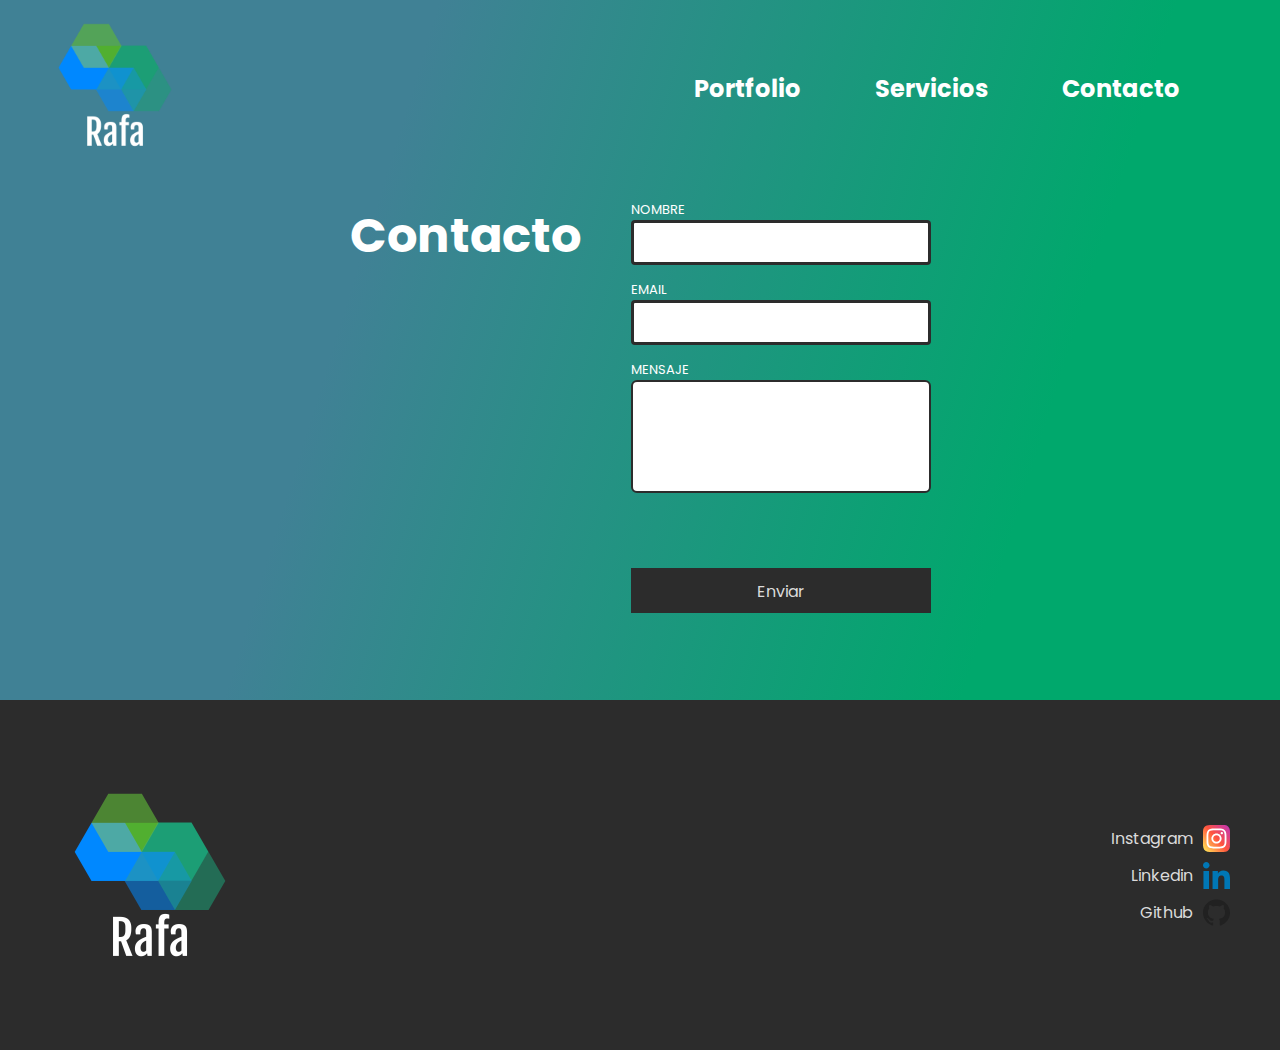
==== contacto.html @ 81ac766e "first commit" ====
<!DOCTYPE html>
<html lang="en">
  <head>
    <meta charset="UTF-8" />
    <meta http-equiv="X-UA-Compatible" content="IE=edge" />
    <meta name="viewport" content="width=device-width, initial-scale=1.0" />
    <link
      href="https://fonts.googleapis.com/css2?family=Montserrat&family=Poppins&display=swap"
      rel="stylesheet"
    />
    <link rel="preconnect" href="https://fonts.gstatic.com" />
    <script defer src="./header/index.js"></script>
    <link rel="stylesheet" href="./header/index.css" />
    <script defer src="./footer/index.js"></script>
    <link rel="stylesheet" href="./footer/index.css" />
    <link rel="stylesheet" href="./contacto.css" />
    <script defer src="./contacto.js"></script>
    <title>Contacto</title>
  </head>
  <body>
    <div class="header-contenedor"></div>
    <div class="home">
      <div class="contacto">
        <form class="form-contacto">
          <h2 class="form-contacto__titulo">Contacto</h2>
          <div class="form-contacto__inputs">
            <div class="form-contacto__input--nombre">
              <label class="form-contacto__label"
                >NOMBRE
                <input
                  autocomplete="off"
                  type="text"
                  class="form-contacto__input"
                />
              </label>
            </div>
            <div class="form-contacto__input--email">
              <label class="form-contacto__label"
                >EMAIL
                <input
                  autocomplete="off"
                  type="text"
                  class="form-contacto__input"
                />
              </label>
            </div>
            <div class="form-contacto__input--mensaje">
              <label class="form-contacto__label"
                >MENSAJE
                <textarea class="form-contacto__textarea"></textarea>
              </label>
            </div>
            <button class="form-contacto__boton">Enviar</button>
          </div>
        </form>
      </div>
    </div>
    <div class="footer-contenedor"></div>
  </body>
</html>
---- header/index.css ----
/* HEADER (mobile) */

.header__nav {
  width: 100%;
  display: flex;
  justify-content: space-between;
  align-items: center;
  position: absolute;
  padding: 10px 40px;
  font-family: "poppins";
}

.header__logo {
  height: 100px;
}

.header__burger {
  height: 50px;
  width: 50px;
  text-align: center;
}

.header__menu-mobile {
  display: none;
  position: absolute;
  top: 0;
  bottom: 0;
  left: 0;
  right: 0;
  background-color: #161616;
  justify-items: center;
  grid-template-rows: 140px auto auto auto;
}

.header__x {
  justify-self: flex-end;
  margin: 35px 25px;
  height: 37px;
  width: 37px;
}

.header__menu-link {
  color: white;
  text-decoration: none;
  font-size: 48px;
  font-weight: bold;
}

.header__nav-links {
  display: none;
}

/* HEADER (desktop) */

@media (min-width: 768px) {
  .header__nav {
    width: 100%;
  }

  .header__logo {
    height: 150px;
    margin: 0px;
  }

  .header__nav-links {
    display: initial;
    margin-right: 25px;
  }

  .header__burger {
    display: none;
  }

  .header__menu-link {
    color: white;
    text-decoration: none;
    font-size: 24px;
    font-weight: bold;
    margin: 0 35px;
  }
}
---- footer/index.css ----
/* FOOTER (mobile) */

.footer {
  display: grid;
  justify-items: center;
  background-color: #2c2c2c;
  color: #dbdbdb;
  height: 350px;
  align-content: center;
  gap: 20px;
  font-family: "poppins";
}

.footer__logo {
  height: 150px;
}

.footer__social-media {
  display: grid;
  justify-items: center;
  gap: 10px;
}

.footer__social-media-link {
  display: flex;
  align-content: center;
  align-items: center;
  text-decoration: none;
}

.footer__social-media-label {
  color: #dbdbdb;
  margin: 0 10px;
}

.footer__social-media-icon {
  height: 27px;
}

/* FOOTER (desktop) */

@media (min-width: 768px) {
  .footer {
    display: flex;
    justify-content: space-between;
    align-items: center;
    padding: 50px;
  }

  .footer__logo {
    height: 200px;
  }

  .footer__social-media {
    justify-items: flex-end;
  }
}
---- contacto.css ----
* {
  box-sizing: border-box;
}

/* BODY */

body {
  margin: 0;
  font-family: "Poppins", sans-serif;
  background-color: black;
}

/* HOME (mobile) */

.home {
  height: 700px;
  display: flex;
  justify-content: center;
}

.home__titulo {
  font-family: "Montserrat";
  font-size: 48px;
  color: white;
  margin: 0;
  align-self: flex-end;
  padding-bottom: 80px;
}

/* HOME (desktop) */

@media (min-width: 768px) {
  .home {
    display: flex;
    justify-content: center;
    height: 700px;
    background: linear-gradient(
      107.17deg,
      #408195 29.35%,
      rgba(0, 210, 135, 0.8) 78.73%
    );
    width: auto;
  }

  .home__titulo {
    padding-left: 60px;
    padding-bottom: 0;
    align-self: center;
  }
}

/* CONTACTO (mobile) */

.contacto {
  margin-top: 70px;
  color: white;
}

.form-contacto {
  display: grid;
  justify-items: center;
  padding: 15px;
}

.form-contacto__titulo {
  margin: 50px;
}

.form-contacto__inputs {
  display: grid;
  gap: 15px;
  width: 80%;
}

.form-contacto__label {
  display: grid;
  font-size: 13px;
}

.form-contacto__input {
  height: 45px;
  border: 3px solid #2c2c2c;
  border-radius: 4px;
  font-family: "poppins";
  padding: 4px;
}

.form-contacto__textarea {
  resize: none;
  height: 113px;
  border-radius: 6px;
  border: 2px solid #2c2c2c;
  font-family: "poppins";
  padding: 4px;
}

.form-contacto__boton {
  color: #dbdbdb;
  font-family: "Poppins";
  font-size: 16px;
  background-color: #2c2c2c;
  padding: 11px 30px;
  border: none;
  margin: 60px 0px;
  height: 45px;
}

/* CONTACTO (desktop) */

@media (min-width: 768px) {
  .form-contacto {
    margin-top: 80px;
    display: flex;
    justify-content: center;
    gap: 50px;
    padding: 50px;
  }

  .form-contacto__titulo {
    margin: 0;
    font-size: 48px;
  }

  .form-contacto__inputs {
    width: 300px;
  }
}
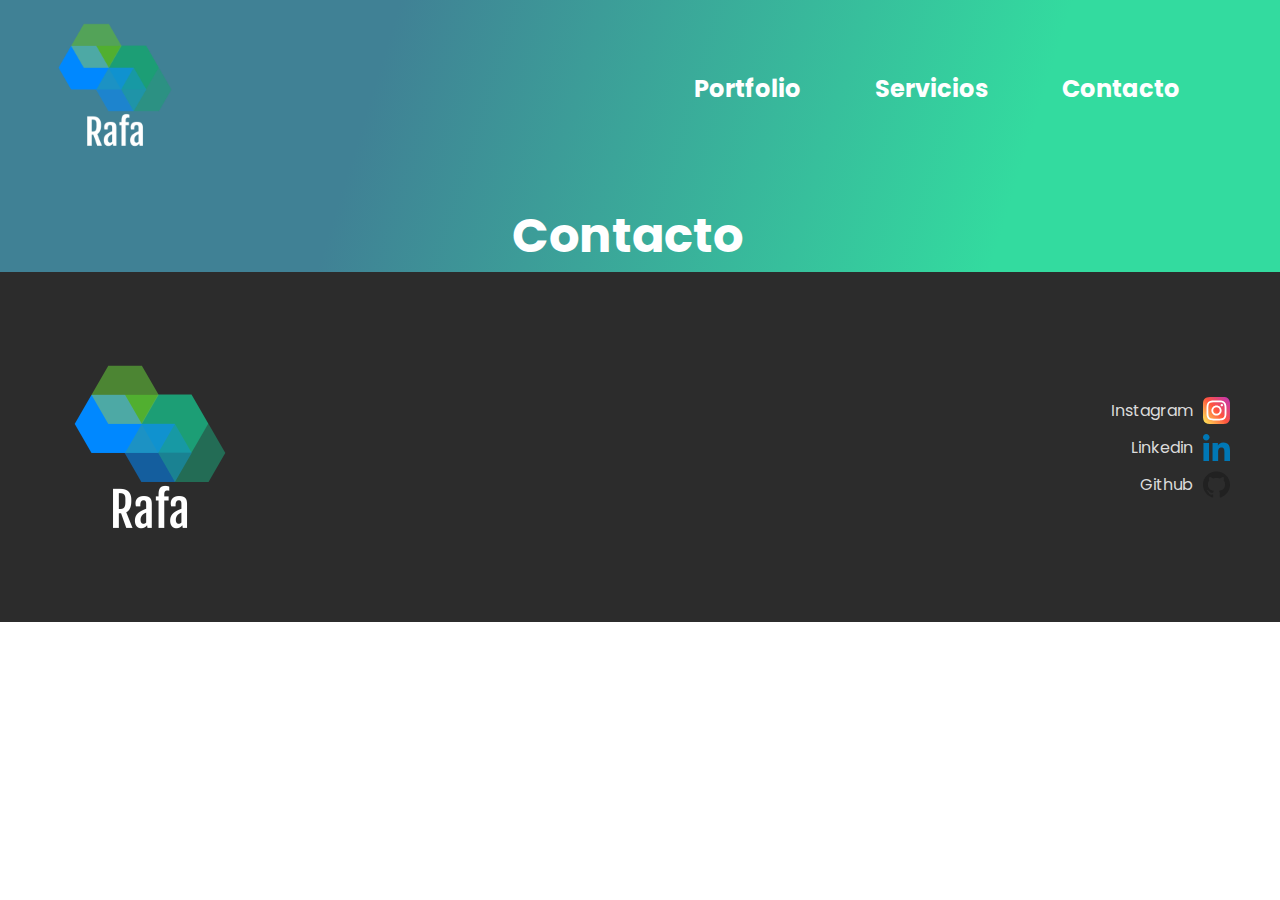
==== commit 837cc7e9: "formulario de contacto fix" ====
--- a/contacto.html
+++ b/contacto.html
@@ -11,6 +11,8 @@
     <link rel="preconnect" href="https://fonts.gstatic.com" />
     <script defer src="./header/index.js"></script>
     <link rel="stylesheet" href="./header/index.css" />
+    <script defer src="./contacto/index.js"></script>
+    <link rel="stylesheet" href="./contacto/index.css" />
     <script defer src="./footer/index.js"></script>
     <link rel="stylesheet" href="./footer/index.css" />
     <link rel="stylesheet" href="./contacto.css" />
@@ -20,7 +22,9 @@
   <body>
     <div class="header-contenedor"></div>
     <div class="home">
-      <div class="contacto">
+      <h1 class="home__titulo">Contacto</h1>
+      <div class="contacto-contenedor"></div>
+      <!-- <div class="contacto">
         <form class="form-contacto">
           <h2 class="form-contacto__titulo">Contacto</h2>
           <div class="form-contacto__inputs">
@@ -28,6 +32,7 @@
               <label class="form-contacto__label"
                 >NOMBRE
                 <input
+                  name="nombre"
                   autocomplete="off"
                   type="text"
                   class="form-contacto__input"
@@ -38,6 +43,7 @@
               <label class="form-contacto__label"
                 >EMAIL
                 <input
+                  name="email"
                   autocomplete="off"
                   type="text"
                   class="form-contacto__input"
@@ -47,13 +53,16 @@
             <div class="form-contacto__input--mensaje">
               <label class="form-contacto__label"
                 >MENSAJE
-                <textarea class="form-contacto__textarea"></textarea>
+                <textarea
+                  name="mensaje"
+                  class="form-contacto__textarea"
+                ></textarea>
               </label>
             </div>
             <button class="form-contacto__boton">Enviar</button>
           </div>
         </form>
-      </div>
+      </div> -->
     </div>
     <div class="footer-contenedor"></div>
   </body>
--- a/header/index.css
+++ b/header/index.css
@@ -30,6 +30,7 @@
   background-color: #161616;
   justify-items: center;
   grid-template-rows: 140px auto auto auto;
+  font-family: "poppins";
 }
 
 .header__x {
--- a/contacto.css
+++ b/contacto.css
@@ -7,121 +7,38 @@
 body {
   margin: 0;
   font-family: "Poppins", sans-serif;
-  background-color: black;
 }
 
 /* HOME (mobile) */
 
 .home {
-  height: 700px;
-  display: flex;
-  justify-content: center;
+  display: grid;
+  padding-top: 150px;
+  background-color: black;
 }
 
 .home__titulo {
-  font-family: "Montserrat";
-  font-size: 48px;
   color: white;
-  margin: 0;
-  align-self: flex-end;
-  padding-bottom: 80px;
+  justify-self: center;
 }
 
 /* HOME (desktop) */
 
 @media (min-width: 768px) {
   .home {
+    padding-top: 200px;
     display: flex;
+    gap: 25px;
     justify-content: center;
-    height: 700px;
     background: linear-gradient(
       107.17deg,
       #408195 29.35%,
       rgba(0, 210, 135, 0.8) 78.73%
     );
-    width: auto;
   }
 
   .home__titulo {
-    padding-left: 60px;
-    padding-bottom: 0;
-    align-self: center;
-  }
-}
-
-/* CONTACTO (mobile) */
-
-.contacto {
-  margin-top: 70px;
-  color: white;
-}
-
-.form-contacto {
-  display: grid;
-  justify-items: center;
-  padding: 15px;
-}
-
-.form-contacto__titulo {
-  margin: 50px;
-}
-
-.form-contacto__inputs {
-  display: grid;
-  gap: 15px;
-  width: 80%;
-}
-
-.form-contacto__label {
-  display: grid;
-  font-size: 13px;
-}
-
-.form-contacto__input {
-  height: 45px;
-  border: 3px solid #2c2c2c;
-  border-radius: 4px;
-  font-family: "poppins";
-  padding: 4px;
-}
-
-.form-contacto__textarea {
-  resize: none;
-  height: 113px;
-  border-radius: 6px;
-  border: 2px solid #2c2c2c;
-  font-family: "poppins";
-  padding: 4px;
-}
-
-.form-contacto__boton {
-  color: #dbdbdb;
-  font-family: "Poppins";
-  font-size: 16px;
-  background-color: #2c2c2c;
-  padding: 11px 30px;
-  border: none;
-  margin: 60px 0px;
-  height: 45px;
-}
-
-/* CONTACTO (desktop) */
-
-@media (min-width: 768px) {
-  .form-contacto {
-    margin-top: 80px;
-    display: flex;
-    justify-content: center;
-    gap: 50px;
-    padding: 50px;
-  }
-
-  .form-contacto__titulo {
     margin: 0;
     font-size: 48px;
   }
-
-  .form-contacto__inputs {
-    width: 300px;
-  }
 }
